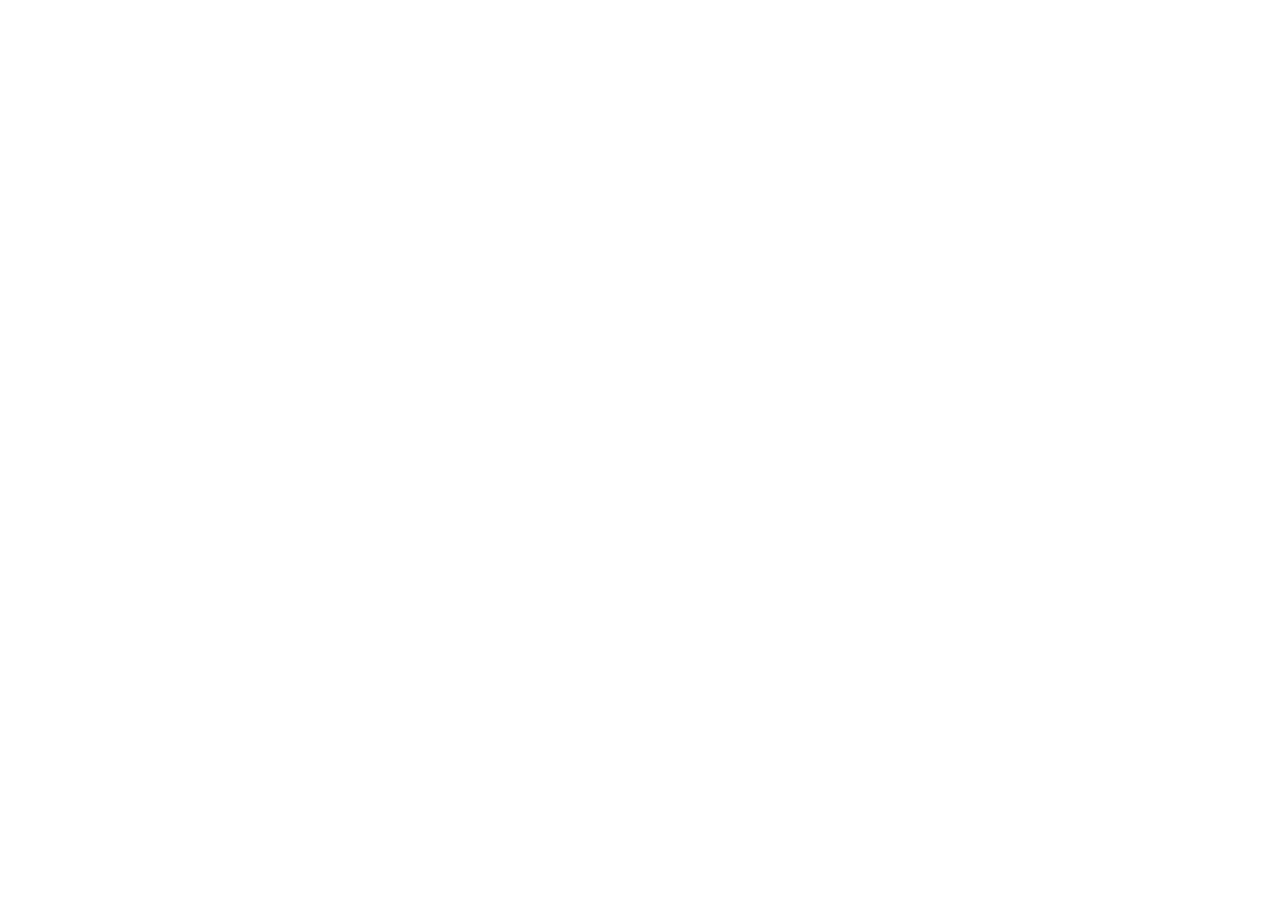
==== index.html @ e85a1ed5 "Update index.html" ====
<!DOCTYPE html>
<html lang="en">
<head>
  <meta charset="UTF-8">
  <title>Faheem 2025 Science Lab</title>

  <link rel="stylesheet" href="main.css">

  <style>
    body {
      margin: 0;
      padding: 0;
      font-family: Arial, sans-serif;
      display: block;
      overflow-x: hidden;
    }

    .page-container {
      display: none;
      height: 100vh;
      overflow: hidden;
    }

    .left-column {
      width: 66%;
      padding: 25px;
      overflow-y: auto;
      box-sizing: border-box;
    }

    .right-column {
      width: 34%;
      background-color: #f5f5f5;
      display: flex;
      justify-content: center;
      align-items: center;
      padding: 0;
      box-sizing: border-box;
    }

    .right-column img {
      width: 100%;
      height: 100%;
      object-fit: cover;
    }

    .tool-buttons {
      display: grid;
      grid-template-columns: repeat(2, 1fr);
      gap: 25px;
      justify-items: center;
      margin-top: 30px;
    }

    .tool-buttons img {
      width: 250px;
      transition: transform 0.25s ease, box-shadow 0.25s ease;
    }

    .tool-buttons img:hover {
      transform: scale(1.05);
      box-shadow: 0 0 12px rgba(0,0,0,0.25);
    }

    .tool-label {
      text-align: center;
      margin-top: 8px;
      font-size: 18px;
      font-weight: bold;
      color: #222;
      cursor: pointer;
    }

    .tool-link {
      text-decoration: none;
      color: inherit;
    }

    footer {
      margin-top: 40px;
      text-align: center;
    }
  </style>
</head>

<body>

<div class="page-container">

<div class="left-column">

  <h1 style="margin:0; padding:0; font-size:36px; font-weight:700; text-align:left;">
      Faheem’s Science Labs
  </h1>

  <h2 style="margin:0; padding:0; font-size:22px; font-weight:400; text-align:left;">
      Tools for Scientists and Engineers
  </h2>

  <!-- dualBox -->
  <div id="dualBox"
       style="
          position: relative;
          width: 70%;
          margin: 20px auto;
          display: flex;
          gap: 10px;
       ">

      <button onclick="document.getElementById('dualBox').style.display='none';"
          style="
              position: absolute;
              top: -10px;
              right: -10px;
              background: #4ec9f0;
              color: white;
              border: none;
              border-radius: 50%;
              width: 28px;
              height: 28px;
              font-weight: bold;
              cursor: pointer;
              box-shadow: 0 0 4px rgba(0,0,0,0.2);
          ">
          ×
      </button>

      <textarea
          style="
              width: 50%;
              height: 350px;
              direction: ltr;
              text-align: left;
              padding: 10px;
              font-size: 16px;
              box-sizing: border-box;
              resize: vertical;
          "
      >Experience and Teaching Foundations
This project is built on experience accumulated from a background in aviation engineering, computer science, and more than 30 years of teaching. Aviation engineering contributed precision, discipline, and systems-thinking. Computer science added analytical depth and structured problem-solving. Decades of teaching transformed these skills into clear, practical, learner-focused methods.

A significant part of this experience was shaped during my years lecturing cryptography at Griffith College in Dublin in Ireland. The college provided a supportive, respectful, and intellectually rich teaching environment — one that valued clarity, academic integrity, and student-centered learning. The positive atmosphere, professional recognition, and collaborative culture at Griffith College played an important role in refining my approach to teaching and educational design.</textarea>

      <textarea
          style="
              width: 50%;
              height: 350px;
              direction: rtl;
              text-align: right;
              padding: 10px;
              font-size: 18px;
              font-family: 'Amiri', serif;
              box-sizing: border-box;
              resize: vertical;
          "
      >الخبرة وأسس التدريس
يعتمد هذا المشروع على خبرة متراكمة من خلفية في هندسة الطيران وعلوم الحاسوب وأكثر من 30 عامًا من التدريس. فقد أضافت هندسة الطيران الدقة والانضباط والتفكير المنهجي، بينما قدّمت علوم الحاسوب عمقًا تحليليًا وحلولًا منظمة للمشكلات. أما عقود التدريس فقد حولت هذه المهارات إلى أساليب تعليمية واضحة وعملية تتمحور حول المتعلّم.

وقد تشكّل جزء مهم من هذه الخبرة خلال سنوات تدريسي لعلم التشفير في كلية غريفيث في دبلن في إيرلندا. فقد وفّرت الكلية بيئة تعليمية داعمة ومحترمة وغنية أكاديميًا — بيئة تقدّر الوضوح والنزاهة الأكاديمية وتركيزها على الطالب. وقد ساهم الجو الإيجابي والاحترام المهني والثقافة التعاونية في كلية غريفيث بدور كبير في صقل منهجيتي في التدريس وتصميم المواد التعليمية.</textarea>

  </div>

  <div style="margin-top: 10px; text-align: left;">
    
<button onclick="openAboutProject()" 
        style="padding: 6px 12px; font-size: 14px; cursor: pointer; margin-left: 12px;">
    About This Project
</button>

  </div>

  <div class="main-container">
    <br><br><br>

    <h1 style="margin: 5px 0 5px 0; text-align:center;">
        Welcome to the Main Room
    </h1>

    <p>Select a tool to begin your journey.</p>

    <div class="tool-buttons">

      <a class="tool-link" href="tools/caesar_arabic.html">
        <img src="assets/images/caesar_arabic.png" alt="Caesar Arabic Tool">
        <div class="tool-label">Caesar Cipher (Arabic)</div>
      </a>

      <a class="tool-link" href="tools/column_trans_eng_v25.html">
        <img src="assets/images/column_trans_cipher.png" alt="Column Transposition Tool">
        <div class="tool-label">Column Transposition (English)</div>
      </a>

      <a class="tool-link" href="tools/caesar_english.html">
        <img src="assets/images/caesar_english.png" alt="Caesar English Tool">
        <div class="tool-label">Caesar Cipher (English)</div>
      </a>

      <a class="tool-link" href="tools/vigenere_cipher_english_v17.html">
        <img src="assets/images/vigenere.png" alt="Vigenere Cipher English Tool">
        <div class="tool-label">Vigenère Cipher (English)</div>
      </a>

      <a class="tool-link" href="tools/playfair_cipher_english_v10.html">
        <img src="assets/images/playfair_english.png" alt="Playfair Cipher English Tool">
        <div class="tool-label">Playfair Cipher (English)</div>
      </a>

      <a class="tool-link" href="tools/playfair_cipher_arabic_v14.html">
        <img src="assets/images/playfair_arabic.png" alt="Playfair Cipher Arabic Tool">
        <div class="tool-label">Playfair Cipher (Arabic)</div>
      </a>

    </div>
  </div>

  <footer>
    <img src="assets/images/badge_official_academic.png" 
         alt="Dr. Faheem Buhatwa Signature" 
         style="width:300px;">
  </footer>

</div>

<div class="right-column">
  <img src="assets/images/main_faheem_with_2025.png" alt="Faheem 2025 Full Image">
</div>

</div> <!-- end page-container -->

<!-- ABOUT PROJECT MODAL -->
<div id="aboutProjectModal" style="
    display:none;
    position:fixed;
    top:0;
    left:0;
    width:66%;
    height:100%;
    background:rgba(0,0,0,0.6);
    z-index:9999;
">
    <div style="
        background:white;
        height:100%;
        padding:20px;
        overflow-y:auto;
    ">
        <span class="closeAboutProject" style="
            float:right;
            font-size:28px;
            cursor:pointer;
        ">&times;</span>

        <h2>About This Project</h2>
        <p>Your text goes here...</p>
    </div>
</div>

<script>
    const aboutModal = document.getElementById("aboutProjectModal");
    const closeAbout = document.querySelector(".closeAboutProject");

    function openAboutProject() {
        aboutModal.style.display = "block";
    }

    closeAbout.onclick = function() {
        aboutModal.style.display = "none";
    }

    window.onclick = function(event) {
        if (event.target === aboutModal) {
            aboutModal.style.display = "none";
        }
    }
</script>

</body>
</html>
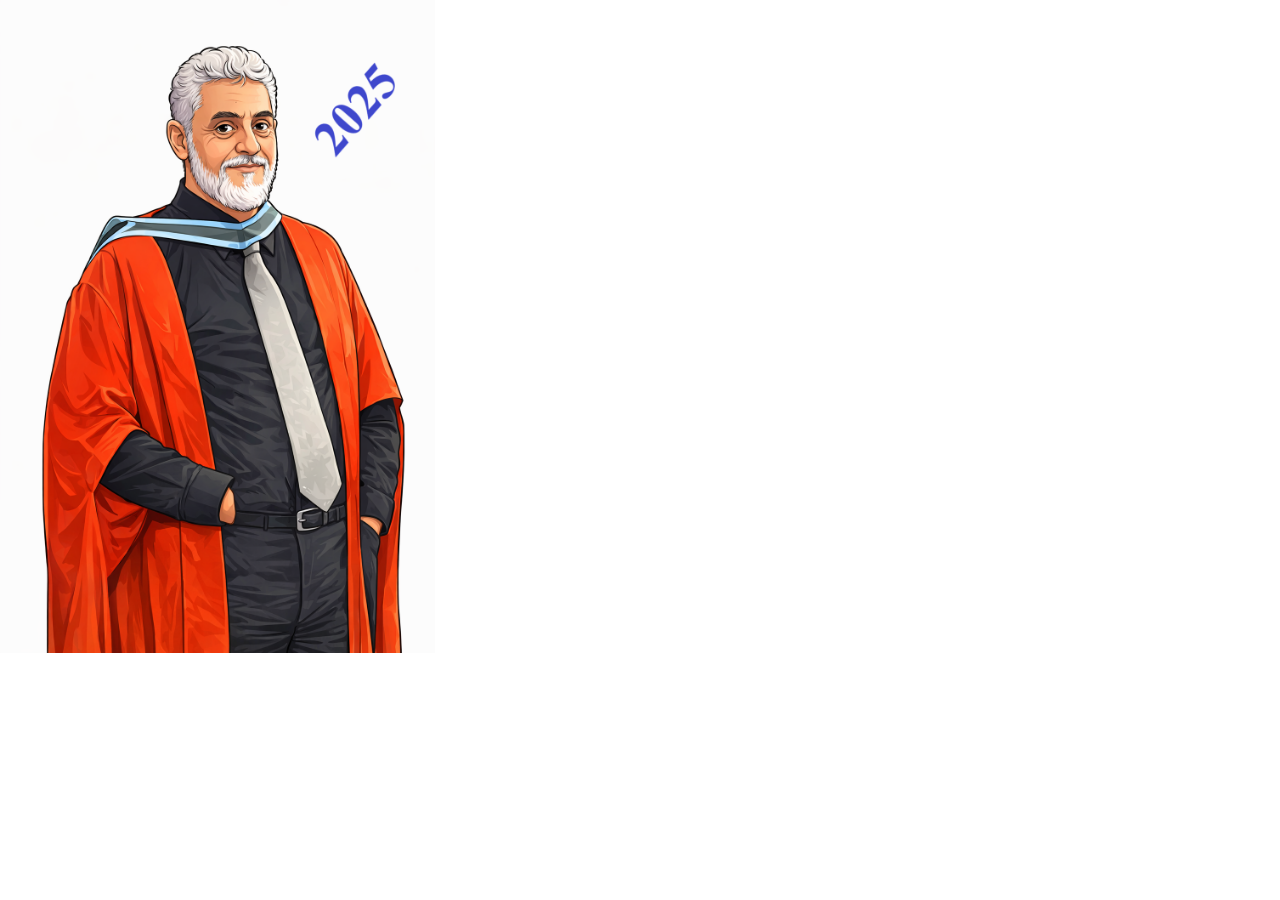
==== commit a007aad4: "Update index.html" ====
--- a/index.html
+++ b/index.html
@@ -97,75 +97,75 @@
       Tools for Scientists and Engineers
   </h2>
 
-  <!-- dualBox -->
-  <div id="dualBox"
-       style="
-          position: relative;
-          width: 70%;
-          margin: 20px auto;
-          display: flex;
-          gap: 10px;
-       ">
-
-      <button onclick="document.getElementById('dualBox').style.display='none';"
-          style="
-              position: absolute;
-              top: -10px;
-              right: -10px;
-              background: #4ec9f0;
-              color: white;
-              border: none;
-              border-radius: 50%;
-              width: 28px;
-              height: 28px;
-              font-weight: bold;
-              cursor: pointer;
-              box-shadow: 0 0 4px rgba(0,0,0,0.2);
-          ">
-          ×
-      </button>
-
-      <textarea
-          style="
-              width: 50%;
-              height: 350px;
-              direction: ltr;
-              text-align: left;
-              padding: 10px;
-              font-size: 16px;
-              box-sizing: border-box;
-              resize: vertical;
-          "
-      >Experience and Teaching Foundations
-This project is built on experience accumulated from a background in aviation engineering, computer science, and more than 30 years of teaching. Aviation engineering contributed precision, discipline, and systems-thinking. Computer science added analytical depth and structured problem-solving. Decades of teaching transformed these skills into clear, practical, learner-focused methods.
-
-A significant part of this experience was shaped during my years lecturing cryptography at Griffith College in Dublin in Ireland. The college provided a supportive, respectful, and intellectually rich teaching environment — one that valued clarity, academic integrity, and student-centered learning. The positive atmosphere, professional recognition, and collaborative culture at Griffith College played an important role in refining my approach to teaching and educational design.</textarea>
-
-      <textarea
-          style="
-              width: 50%;
-              height: 350px;
-              direction: rtl;
-              text-align: right;
-              padding: 10px;
-              font-size: 18px;
-              font-family: 'Amiri', serif;
-              box-sizing: border-box;
-              resize: vertical;
-          "
-      >الخبرة وأسس التدريس
-يعتمد هذا المشروع على خبرة متراكمة من خلفية في هندسة الطيران وعلوم الحاسوب وأكثر من 30 عامًا من التدريس. فقد أضافت هندسة الطيران الدقة والانضباط والتفكير المنهجي، بينما قدّمت علوم الحاسوب عمقًا تحليليًا وحلولًا منظمة للمشكلات. أما عقود التدريس فقد حولت هذه المهارات إلى أساليب تعليمية واضحة وعملية تتمحور حول المتعلّم.
-
-وقد تشكّل جزء مهم من هذه الخبرة خلال سنوات تدريسي لعلم التشفير في كلية غريفيث في دبلن في إيرلندا. فقد وفّرت الكلية بيئة تعليمية داعمة ومحترمة وغنية أكاديميًا — بيئة تقدّر الوضوح والنزاهة الأكاديمية وتركيزها على الطالب. وقد ساهم الجو الإيجابي والاحترام المهني والثقافة التعاونية في كلية غريفيث بدور كبير في صقل منهجيتي في التدريس وتصميم المواد التعليمية.</textarea>
-
-  </div>
-
-  <div style="margin-top: 10px; text-align: left;">
-    
-<button onclick="openAboutProject()" 
+<!-- OPEN BUTTON -->
+<button onclick="document.getElementById('dualBox').style.display='flex'"
         style="padding: 6px 12px; font-size: 14px; cursor: pointer; margin-left: 12px;">
     About This Project
 </button>
+
+<!-- dualBox -->
+<div id="dualBox"
+     style="
+        position: relative;
+        width: 70%;
+        margin: 20px auto;
+        display: none;
+        gap: 10px;
+     ">
+
+    <!-- CLOSE BUTTON -->
+    <button onclick="document.getElementById('dualBox').style.display='none';"
+            style="
+                position: absolute;
+                top: -10px;
+                right: -10px;
+                background: #4ec9f0;
+                color: white;
+                border: none;
+                border-radius: 50%;
+                width: 28px;
+                height: 28px;
+                font-weight: bold;
+                cursor: pointer;
+                box-shadow: 0 0 4px rgba(0,0,0,0.2);
+            ">
+        ×
+    </button>
+
+    <textarea
+        style="
+            width: 50%;
+            height: 350px;
+            direction: ltr;
+            text-align: left;
+            padding: 10px;
+            font-size: 16px;
+            box-sizing: border-box;
+            resize: vertical;
+        "
+    >Experience and Teaching Foundations
+This project is built on experience accumulated from a background in aviation engineering, computer science, and more than 30 years of teaching. Aviation engineering contributed precision, discipline, and systems-thinking. Computer science added analytical depth and structured problem-solving. Decades of teaching transformed these skills into clear, practical, learner-focused methods.
+
+A significant part of this experience was shaped during my years lecturing cryptography at Griffith College in Dublin in Ireland. The college provided a supportive, respectful, and intellectually rich teaching environment — one that valued clarity, academic integrity, and student-centered learning. The positive atmosphere, professional recognition, and collaborative culture at Griffith College played an important role in refining my approach to teaching and educational design.</textarea>
+
+    <textarea
+        style="
+            width: 50%;
+            height: 350px;
+            direction: rtl;
+            text-align: right;
+            padding: 10px;
+            font-size: 18px;
+            font-family: 'Amiri', serif;
+            box-sizing: border-box;
+            resize: vertical;
+        "
+    >الخبرة وأسس التدريس
+يعتمد هذا المشروع على خبرة متراكمة من خلفية في هندسة الطيران وعلوم الحاسوب وأكثر من 30 عامًا من التدريس. فقد أضافت هندسة الطيران الدقة والانضباط والتفكير المنهجي، بينما قدّمت علوم الحاسوب عمقًا تحليليًا وحلولًا منظمة للمشكلات. أما عقود التدريس فقد حولت هذه المهارات إلى أساليب تعليمية واضحة وعملية تتمحور حول المتعلّم.
+
+وقد تشكّل جزء مهم من هذه الخبرة خلال سنوات تدريسي لعلم التشفير في كلية غريفيث في دبلن في إيرلندا. فقد وفّرت الكلية بيئة تعليمية داعمة ومحترمة وغنية أكاديميًا — بيئة تقدّر الوضوح والنزاهة الأكاديمية وتركيزها على الطالب. وقد ساهم الجو الإيجابي والاحترام المهني والثقافة التعاونية في كلية غريفيث بدور كبير في صقل منهجيتي في التدريس وتصميم المواد التعليمية.</textarea>
+
+</div>
 
   </div>
 
@@ -273,6 +273,11 @@
         }
     }
 </script>
+<script>
+function openAboutProject() {
+    document.getElementById('dualBox').style.display = 'flex';
+}
+</script>
 
 </body>
 </html>
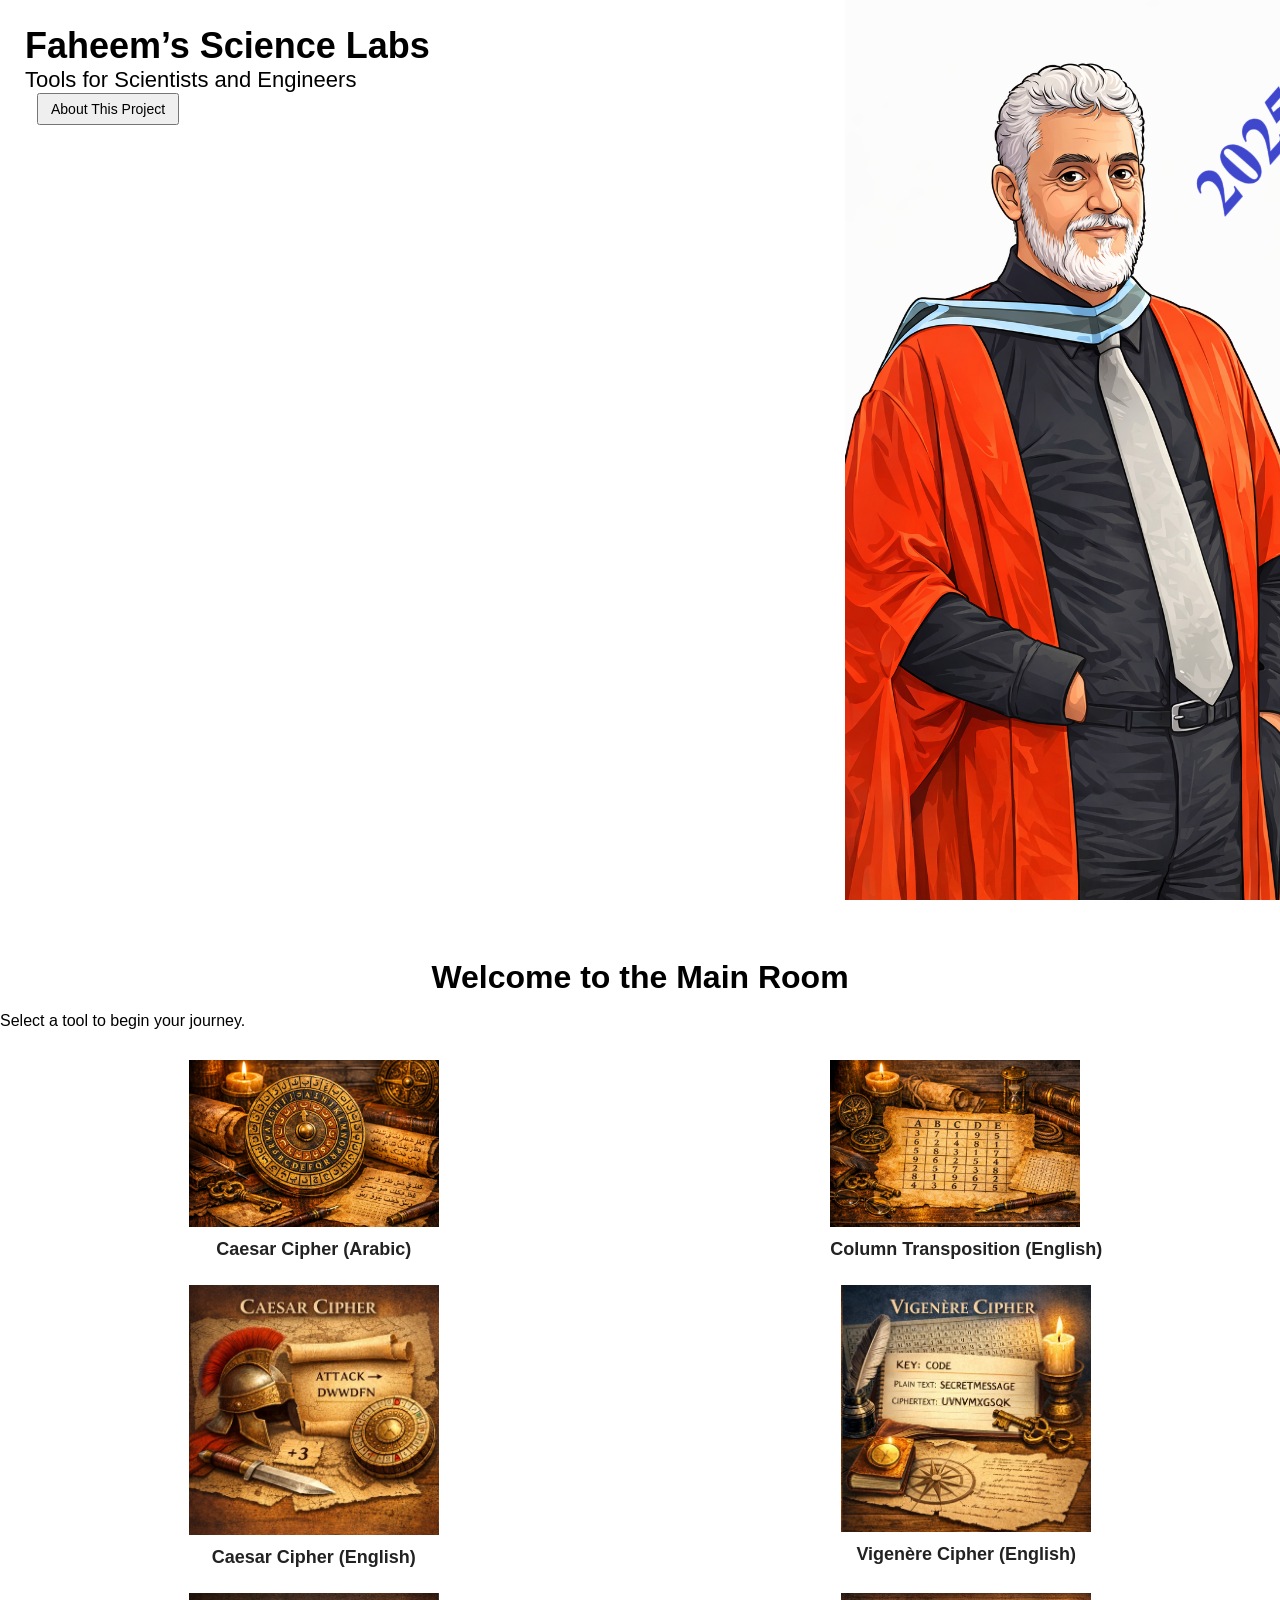
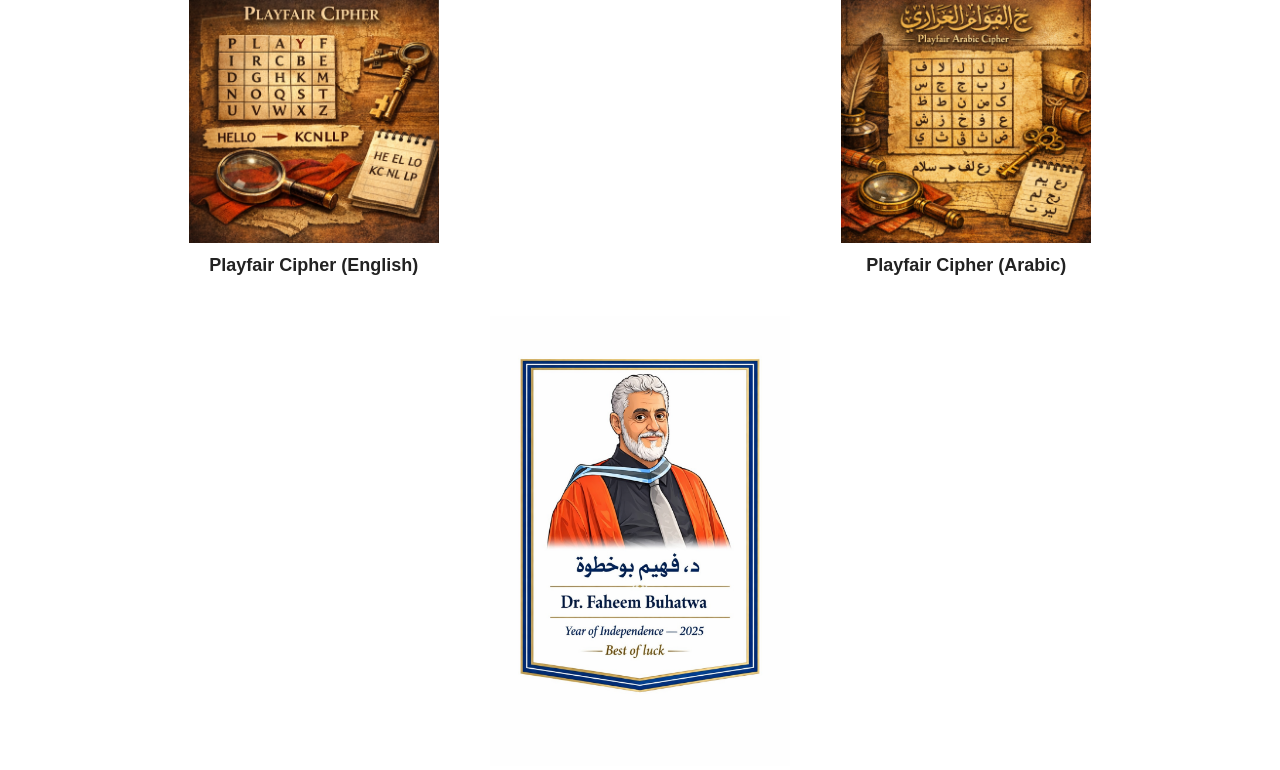
==== commit 34d1f5bf: "Update index.html" ====
--- a/index.html
+++ b/index.html
@@ -11,12 +11,11 @@
       margin: 0;
       padding: 0;
       font-family: Arial, sans-serif;
-      display: block;
       overflow-x: hidden;
     }
 
     .page-container {
-      display: none;
+      display: flex;
       height: 100vh;
       overflow: hidden;
     }
@@ -87,145 +86,149 @@
 
 <div class="page-container">
 
-<div class="left-column">
-
-  <h1 style="margin:0; padding:0; font-size:36px; font-weight:700; text-align:left;">
-      Faheem’s Science Labs
+  <!-- LEFT COLUMN -->
+  <div class="left-column">
+
+    <h1 style="margin:0; padding:0; font-size:36px; font-weight:700; text-align:left;">
+        Faheem’s Science Labs
+    </h1>
+
+    <h2 style="margin:0; padding:0; font-size:22px; font-weight:400; text-align:left;">
+        Tools for Scientists and Engineers
+    </h2>
+
+    <!-- OPEN BUTTON -->
+    <button onclick="document.getElementById('dualBox').style.display='flex'"
+            style="padding: 6px 12px; font-size: 14px; cursor: pointer; margin-left: 12px;">
+        About This Project
+    </button>
+
+    <!-- dualBox -->
+    <div id="dualBox"
+         style="
+            position: relative;
+            width: 70%;
+            margin: 20px auto;
+            display: none;
+            gap: 10px;
+         ">
+
+      <!-- CLOSE BUTTON -->
+      <button onclick="document.getElementById('dualBox').style.display='none';"
+              style="
+                  position: absolute;
+                  top: -10px;
+                  right: -10px;
+                  background: #4ec9f0;
+                  color: white;
+                  border: none;
+                  border-radius: 50%;
+                  width: 28px;
+                  height: 28px;
+                  font-weight: bold;
+                  cursor: pointer;
+                  box-shadow: 0 0 4px rgba(0,0,0,0.2);
+              ">
+          ×
+      </button>
+
+      <textarea
+          style="
+              width: 50%;
+              height: 350px;
+              direction: ltr;
+              text-align: left;
+              padding: 10px;
+              font-size: 16px;
+              box-sizing: border-box;
+              resize: vertical;
+          "
+      >Experience and Teaching Foundations
+This project is built on experience accumulated from a background in aviation engineering, computer science, and more than 30 years of teaching. Aviation engineering contributed precision, discipline, and systems-thinking. Computer science added analytical depth and structured problem-solving. Decades of teaching transformed these skills into clear, practical, learner-focused methods.
+
+A significant part of this experience was shaped during my years lecturing cryptography at Griffith College in Dublin in Ireland. The college provided a supportive, respectful, and intellectually rich teaching environment — one that valued clarity, academic integrity, and student-centered learning. The positive atmosphere, professional recognition, and collaborative culture at Griffith College played an important role in refining my approach to teaching and educational design.</textarea>
+
+      <textarea
+          style="
+              width: 50%;
+              height: 350px;
+              direction: rtl;
+              text-align: right;
+              padding: 10px;
+              font-size: 18px;
+              font-family: 'Amiri', serif;
+              box-sizing: border-box;
+              resize: vertical;
+          "
+      >الخبرة وأسس التدريس
+يعتمد هذا المشروع على خبرة متراكمة من خلفية في هندسة الطيران وعلوم الحاسوب وأكثر من 30 عامًا من التدريس. فقد أضافت هندسة الطيران الدقة والانضباط والتفكير المنهجي، بينما قدّمت علوم الحاسوب عمقًا تحليليًا وحلولًا منظمة للمشكلات. أما عقود التدريس فقد حولت هذه المهارات إلى أساليب تعليمية واضحة وعملية تتمحور حول المتعلّم.
+
+وقد تشكّل جزء مهم من هذه الخبرة خلال سنوات تدريسي لعلم التشفير في كلية غريفيث في دبلن في إيرلندا. فقد وفّرت الكلية بيئة تعليمية داعمة ومحترمة وغنية أكاديميًا — بيئة تقدّر الوضوح والنزاهة الأكاديمية وتركيزها على الطالب. وقد ساهم الجو الإيجابي والاحترام المهني والثقافة التعاونية في كلية غريفيث بدور كبير في صقل منهجيتي في التدريس وتصميم المواد التعليمية.</textarea>
+
+    </div> <!-- end dualBox -->
+
+  </div> <!-- end left-column -->
+
+
+  <!-- RIGHT COLUMN -->
+  <div class="right-column">
+    <img src="assets/images/main_faheem_with_2025.png" alt="Faheem 2025 Full Image">
+  </div>
+
+</div> <!-- end page-container -->
+
+
+<!-- MAIN CONTENT BELOW THE TWO-COLUMN LAYOUT -->
+<div class="main-container">
+  <br><br><br>
+
+  <h1 style="margin: 5px 0 5px 0; text-align:center;">
+      Welcome to the Main Room
   </h1>
 
-  <h2 style="margin:0; padding:0; font-size:22px; font-weight:400; text-align:left;">
-      Tools for Scientists and Engineers
-  </h2>
-
-<!-- OPEN BUTTON -->
-<button onclick="document.getElementById('dualBox').style.display='flex'"
-        style="padding: 6px 12px; font-size: 14px; cursor: pointer; margin-left: 12px;">
-    About This Project
-</button>
-
-<!-- dualBox -->
-<div id="dualBox"
-     style="
-        position: relative;
-        width: 70%;
-        margin: 20px auto;
-        display: none;
-        gap: 10px;
-     ">
-
-    <!-- CLOSE BUTTON -->
-    <button onclick="document.getElementById('dualBox').style.display='none';"
-            style="
-                position: absolute;
-                top: -10px;
-                right: -10px;
-                background: #4ec9f0;
-                color: white;
-                border: none;
-                border-radius: 50%;
-                width: 28px;
-                height: 28px;
-                font-weight: bold;
-                cursor: pointer;
-                box-shadow: 0 0 4px rgba(0,0,0,0.2);
-            ">
-        ×
-    </button>
-
-    <textarea
-        style="
-            width: 50%;
-            height: 350px;
-            direction: ltr;
-            text-align: left;
-            padding: 10px;
-            font-size: 16px;
-            box-sizing: border-box;
-            resize: vertical;
-        "
-    >Experience and Teaching Foundations
-This project is built on experience accumulated from a background in aviation engineering, computer science, and more than 30 years of teaching. Aviation engineering contributed precision, discipline, and systems-thinking. Computer science added analytical depth and structured problem-solving. Decades of teaching transformed these skills into clear, practical, learner-focused methods.
-
-A significant part of this experience was shaped during my years lecturing cryptography at Griffith College in Dublin in Ireland. The college provided a supportive, respectful, and intellectually rich teaching environment — one that valued clarity, academic integrity, and student-centered learning. The positive atmosphere, professional recognition, and collaborative culture at Griffith College played an important role in refining my approach to teaching and educational design.</textarea>
-
-    <textarea
-        style="
-            width: 50%;
-            height: 350px;
-            direction: rtl;
-            text-align: right;
-            padding: 10px;
-            font-size: 18px;
-            font-family: 'Amiri', serif;
-            box-sizing: border-box;
-            resize: vertical;
-        "
-    >الخبرة وأسس التدريس
-يعتمد هذا المشروع على خبرة متراكمة من خلفية في هندسة الطيران وعلوم الحاسوب وأكثر من 30 عامًا من التدريس. فقد أضافت هندسة الطيران الدقة والانضباط والتفكير المنهجي، بينما قدّمت علوم الحاسوب عمقًا تحليليًا وحلولًا منظمة للمشكلات. أما عقود التدريس فقد حولت هذه المهارات إلى أساليب تعليمية واضحة وعملية تتمحور حول المتعلّم.
-
-وقد تشكّل جزء مهم من هذه الخبرة خلال سنوات تدريسي لعلم التشفير في كلية غريفيث في دبلن في إيرلندا. فقد وفّرت الكلية بيئة تعليمية داعمة ومحترمة وغنية أكاديميًا — بيئة تقدّر الوضوح والنزاهة الأكاديمية وتركيزها على الطالب. وقد ساهم الجو الإيجابي والاحترام المهني والثقافة التعاونية في كلية غريفيث بدور كبير في صقل منهجيتي في التدريس وتصميم المواد التعليمية.</textarea>
-
+  <p>Select a tool to begin your journey.</p>
+
+  <div class="tool-buttons">
+
+    <a class="tool-link" href="tools/caesar_arabic.html">
+      <img src="assets/images/caesar_arabic.png" alt="Caesar Arabic Tool">
+      <div class="tool-label">Caesar Cipher (Arabic)</div>
+    </a>
+
+    <a class="tool-link" href="tools/column_trans_eng_v25.html">
+      <img src="assets/images/column_trans_cipher.png" alt="Column Transposition Tool">
+      <div class="tool-label">Column Transposition (English)</div>
+    </a>
+
+    <a class="tool-link" href="tools/caesar_english.html">
+      <img src="assets/images/caesar_english.png" alt="Caesar English Tool">
+      <div class="tool-label">Caesar Cipher (English)</div>
+    </a>
+
+    <a class="tool-link" href="tools/vigenere_cipher_english_v17.html">
+      <img src="assets/images/vigenere.png" alt="Vigenere Cipher English Tool">
+      <div class="tool-label">Vigenère Cipher (English)</div>
+    </a>
+
+    <a class="tool-link" href="tools/playfair_cipher_english_v10.html">
+      <img src="assets/images/playfair_english.png" alt="Playfair Cipher English Tool">
+      <div class="tool-label">Playfair Cipher (English)</div>
+    </a>
+
+    <a class="tool-link" href="tools/playfair_cipher_arabic_v14.html">
+      <img src="assets/images/playfair_arabic.png" alt="Playfair Cipher Arabic Tool">
+      <div class="tool-label">Playfair Cipher (Arabic)</div>
+    </a>
+
+  </div>
 </div>
 
-  </div>
-
-  <div class="main-container">
-    <br><br><br>
-
-    <h1 style="margin: 5px 0 5px 0; text-align:center;">
-        Welcome to the Main Room
-    </h1>
-
-    <p>Select a tool to begin your journey.</p>
-
-    <div class="tool-buttons">
-
-      <a class="tool-link" href="tools/caesar_arabic.html">
-        <img src="assets/images/caesar_arabic.png" alt="Caesar Arabic Tool">
-        <div class="tool-label">Caesar Cipher (Arabic)</div>
-      </a>
-
-      <a class="tool-link" href="tools/column_trans_eng_v25.html">
-        <img src="assets/images/column_trans_cipher.png" alt="Column Transposition Tool">
-        <div class="tool-label">Column Transposition (English)</div>
-      </a>
-
-      <a class="tool-link" href="tools/caesar_english.html">
-        <img src="assets/images/caesar_english.png" alt="Caesar English Tool">
-        <div class="tool-label">Caesar Cipher (English)</div>
-      </a>
-
-      <a class="tool-link" href="tools/vigenere_cipher_english_v17.html">
-        <img src="assets/images/vigenere.png" alt="Vigenere Cipher English Tool">
-        <div class="tool-label">Vigenère Cipher (English)</div>
-      </a>
-
-      <a class="tool-link" href="tools/playfair_cipher_english_v10.html">
-        <img src="assets/images/playfair_english.png" alt="Playfair Cipher English Tool">
-        <div class="tool-label">Playfair Cipher (English)</div>
-      </a>
-
-      <a class="tool-link" href="tools/playfair_cipher_arabic_v14.html">
-        <img src="assets/images/playfair_arabic.png" alt="Playfair Cipher Arabic Tool">
-        <div class="tool-label">Playfair Cipher (Arabic)</div>
-      </a>
-
-    </div>
-  </div>
-
-  <footer>
-    <img src="assets/images/badge_official_academic.png" 
-         alt="Dr. Faheem Buhatwa Signature" 
-         style="width:300px;">
-  </footer>
-
-</div>
-
-<div class="right-column">
-  <img src="assets/images/main_faheem_with_2025.png" alt="Faheem 2025 Full Image">
-</div>
-
-</div> <!-- end page-container -->
+<footer>
+  <img src="assets/images/badge_official_academic.png" 
+       alt="Dr. Faheem Buhatwa Signature" 
+       style="width:300px;">
+</footer>
+
 
 <!-- ABOUT PROJECT MODAL -->
 <div id="aboutProjectModal" style="
@@ -238,46 +241,38 @@
     background:rgba(0,0,0,0.6);
     z-index:9999;
 ">
-    <div style="
-        background:white;
-        height:100%;
-        padding:20px;
-        overflow-y:auto;
-    ">
-        <span class="closeAboutProject" style="
-            float:right;
-            font-size:28px;
-            cursor:pointer;
-        ">&times;</span>
-
-        <h2>About This Project</h2>
-        <p>Your text goes here...</p>
-    </div>
+  <div style="
+      background:white;
+      height:100%;
+      padding:20px;
+      overflow-y:auto;
+  ">
+      <span class="closeAboutProject" style="
+          float:right;
+          font-size:28px;
+          cursor:pointer;
+      ">&times;</span>
+
+      <h2>About This Project</h2>
+      <p>Your text goes here...</p>
+  </div>
 </div>
 
 <script>
-    const aboutModal = document.getElementById("aboutProjectModal");
-    const closeAbout = document.querySelector(".closeAboutProject");
-
-    function openAboutProject() {
-        aboutModal.style.display = "block";
-    }
-
-    closeAbout.onclick = function() {
-        aboutModal.style.display = "none";
-    }
-
-    window.onclick = function(event) {
-        if (event.target === aboutModal) {
-            aboutModal.style.display = "none";
-        }
-    }
-</script>
-<script>
-function openAboutProject() {
-    document.getElementById('dualBox').style.display = 'flex';
-}
+  const aboutModal = document.getElementById("aboutProjectModal");
+  const closeAbout = document.querySelector(".closeAboutProject");
+
+  closeAbout.onclick = function() {
+      aboutModal.style.display = "none";
+  }
+
+  window.onclick = function(event) {
+      if (event.target === aboutModal) {
+          aboutModal.style.display = "none";
+      }
+  }
 </script>
 
 </body>
 </html>
+
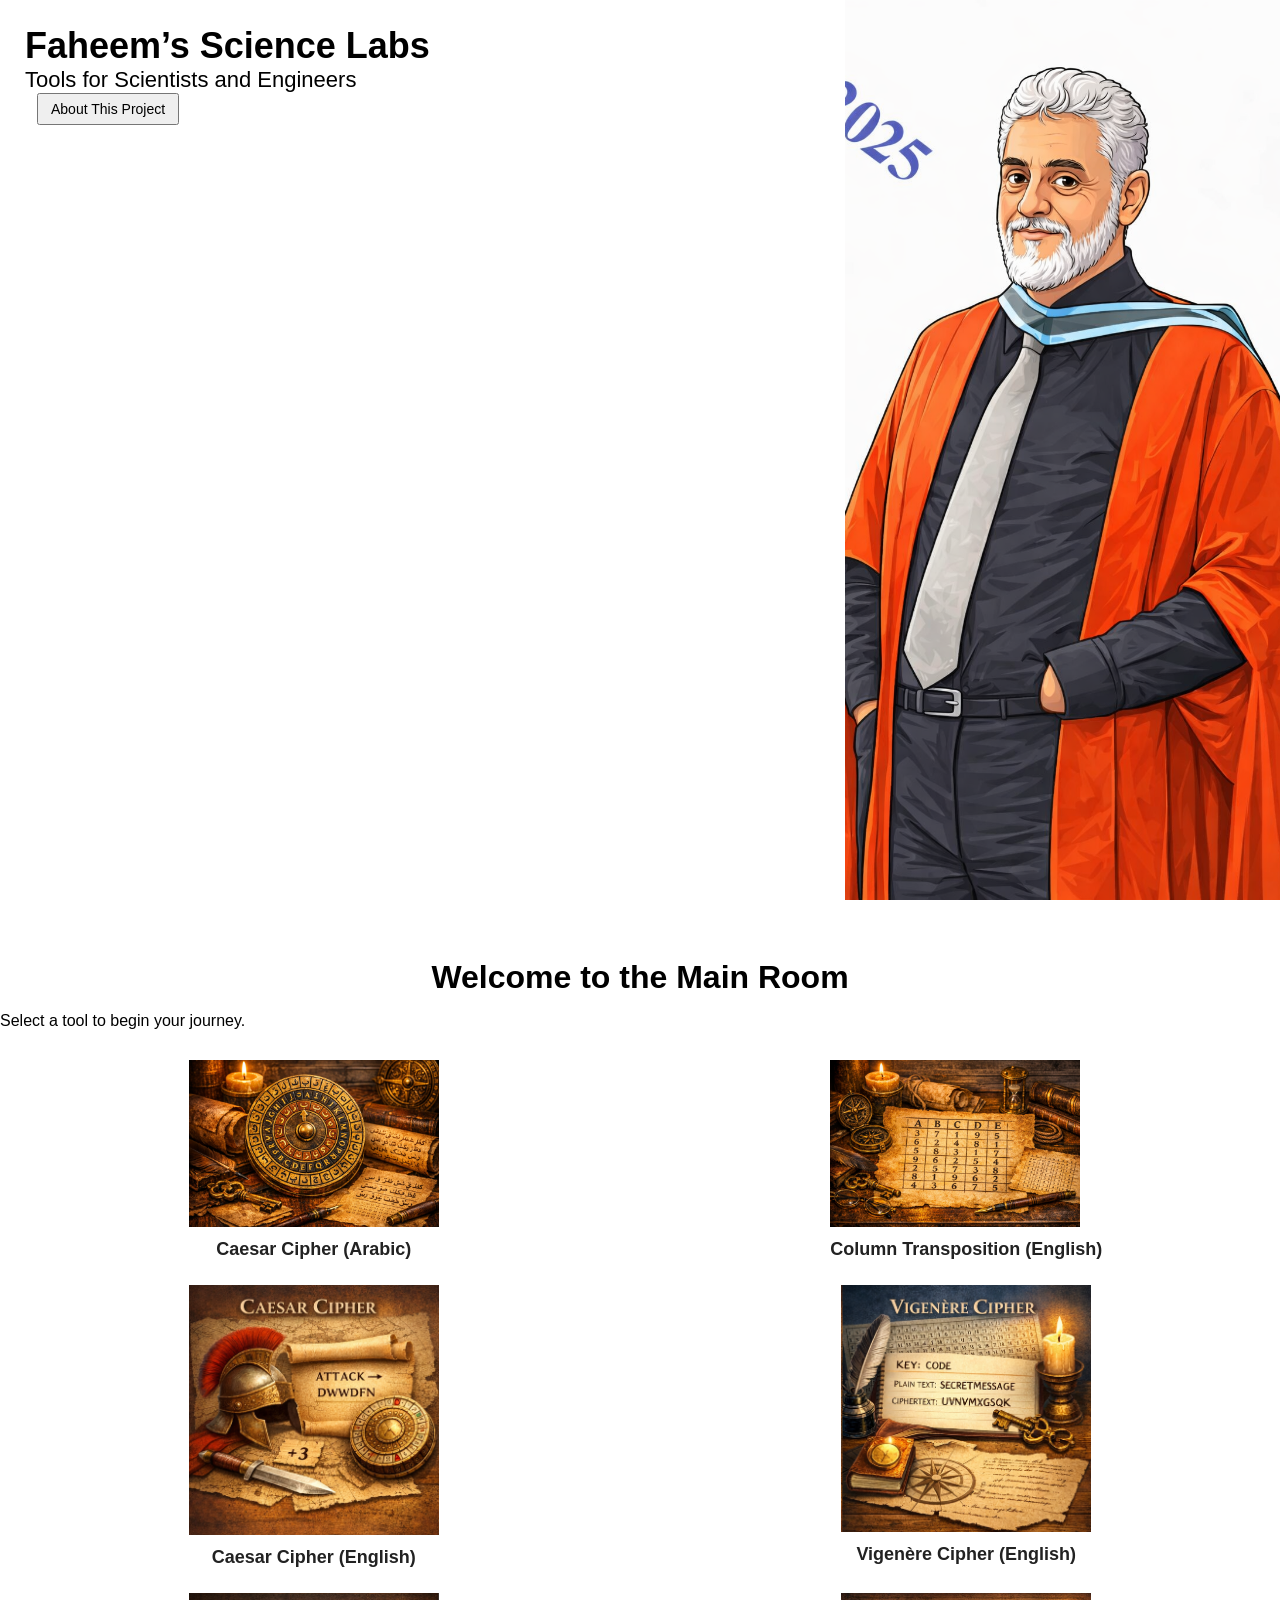
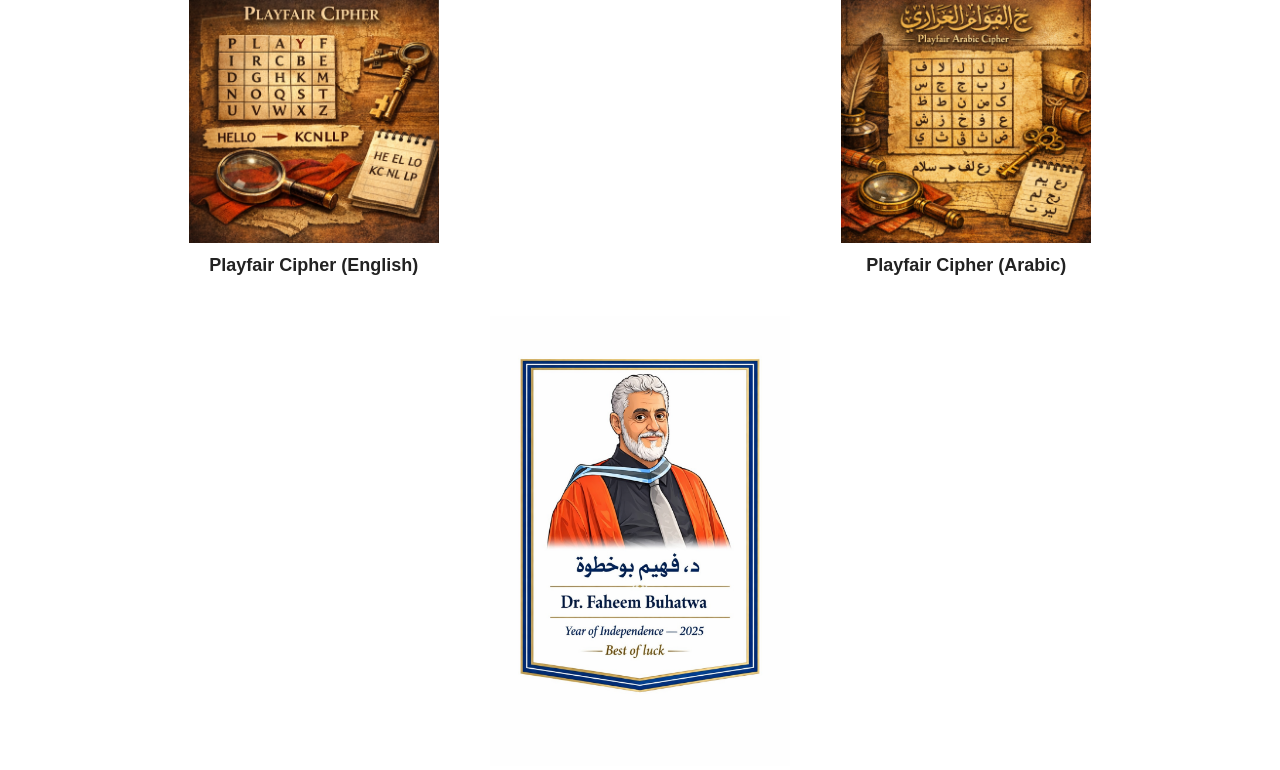
==== commit dedf26a6: "Update index.html" ====
--- a/index.html
+++ b/index.html
@@ -172,7 +172,7 @@
 
   <!-- RIGHT COLUMN -->
   <div class="right-column">
-    <img src="assets/images/main_faheem_with_2025.png" alt="Faheem 2025 Full Image">
+    <img src="assets/images/invigilator_flipped.png" alt="Faheem 2025 Full Image">
   </div>
 
 </div> <!-- end page-container -->
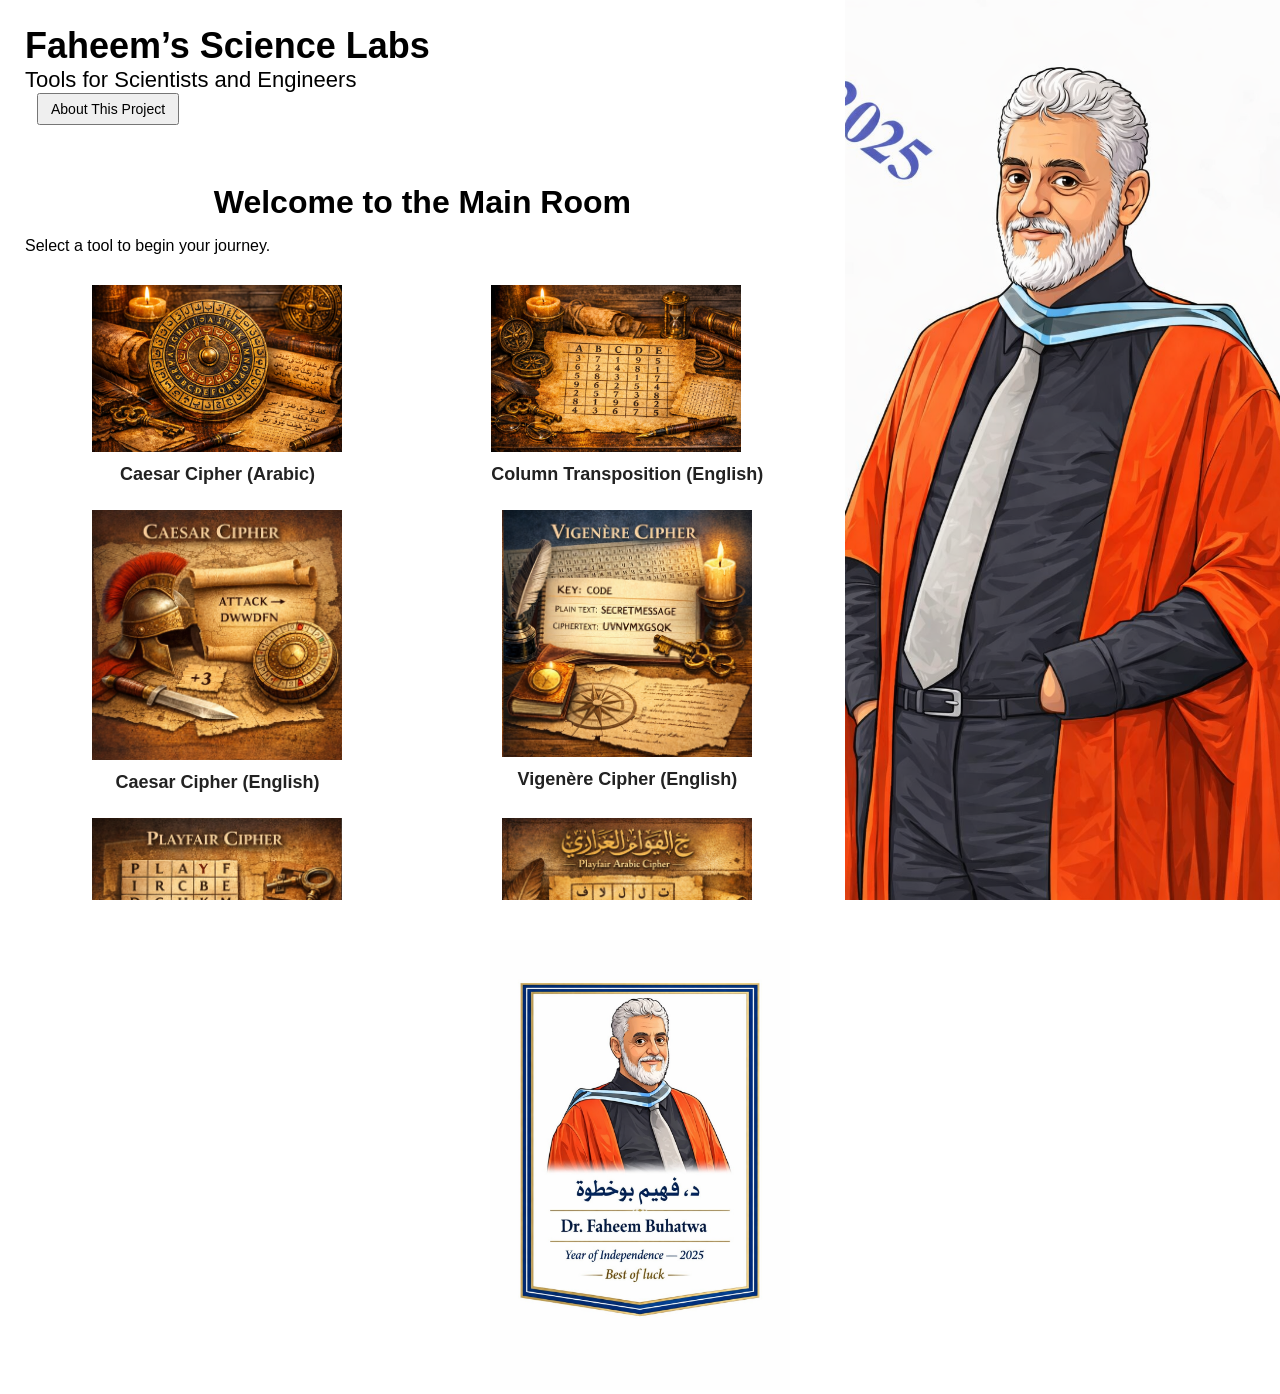
==== commit c6fdc017: "Update index.html" ====
--- a/index.html
+++ b/index.html
@@ -167,6 +167,52 @@
 
     </div> <!-- end dualBox -->
 
+
+    <!-- MAIN CONTENT NOW INSIDE LEFT COLUMN -->
+    <div class="main-container">
+      <br><br><br>
+
+      <h1 style="margin: 5px 0 5px 0; text-align:center;">
+          Welcome to the Main Room
+      </h1>
+
+      <p>Select a tool to begin your journey.</p>
+
+      <div class="tool-buttons">
+
+        <a class="tool-link" href="tools/caesar_arabic.html">
+          <img src="assets/images/caesar_arabic.png" alt="Caesar Arabic Tool">
+          <div class="tool-label">Caesar Cipher (Arabic)</div>
+        </a>
+
+        <a class="tool-link" href="tools/column_trans_eng_v25.html">
+          <img src="assets/images/column_trans_cipher.png" alt="Column Transposition Tool">
+          <div class="tool-label">Column Transposition (English)</div>
+        </a>
+
+        <a class="tool-link" href="tools/caesar_english.html">
+          <img src="assets/images/caesar_english.png" alt="Caesar English Tool">
+          <div class="tool-label">Caesar Cipher (English)</div>
+        </a>
+
+        <a class="tool-link" href="tools/vigenere_cipher_english_v17.html">
+          <img src="assets/images/vigenere.png" alt="Vigenere Cipher English Tool">
+          <div class="tool-label">Vigenère Cipher (English)</div>
+        </a>
+
+        <a class="tool-link" href="tools/playfair_cipher_english_v10.html">
+          <img src="assets/images/playfair_english.png" alt="Playfair Cipher English Tool">
+          <div class="tool-label">Playfair Cipher (English)</div>
+        </a>
+
+        <a class="tool-link" href="tools/playfair_cipher_arabic_v14.html">
+          <img src="assets/images/playfair_arabic.png" alt="Playfair Cipher Arabic Tool">
+          <div class="tool-label">Playfair Cipher (Arabic)</div>
+        </a>
+
+      </div>
+    </div> <!-- end main-container -->
+
   </div> <!-- end left-column -->
 
 
@@ -177,51 +223,6 @@
 
 </div> <!-- end page-container -->
 
-
-<!-- MAIN CONTENT BELOW THE TWO-COLUMN LAYOUT -->
-<div class="main-container">
-  <br><br><br>
-
-  <h1 style="margin: 5px 0 5px 0; text-align:center;">
-      Welcome to the Main Room
-  </h1>
-
-  <p>Select a tool to begin your journey.</p>
-
-  <div class="tool-buttons">
-
-    <a class="tool-link" href="tools/caesar_arabic.html">
-      <img src="assets/images/caesar_arabic.png" alt="Caesar Arabic Tool">
-      <div class="tool-label">Caesar Cipher (Arabic)</div>
-    </a>
-
-    <a class="tool-link" href="tools/column_trans_eng_v25.html">
-      <img src="assets/images/column_trans_cipher.png" alt="Column Transposition Tool">
-      <div class="tool-label">Column Transposition (English)</div>
-    </a>
-
-    <a class="tool-link" href="tools/caesar_english.html">
-      <img src="assets/images/caesar_english.png" alt="Caesar English Tool">
-      <div class="tool-label">Caesar Cipher (English)</div>
-    </a>
-
-    <a class="tool-link" href="tools/vigenere_cipher_english_v17.html">
-      <img src="assets/images/vigenere.png" alt="Vigenere Cipher English Tool">
-      <div class="tool-label">Vigenère Cipher (English)</div>
-    </a>
-
-    <a class="tool-link" href="tools/playfair_cipher_english_v10.html">
-      <img src="assets/images/playfair_english.png" alt="Playfair Cipher English Tool">
-      <div class="tool-label">Playfair Cipher (English)</div>
-    </a>
-
-    <a class="tool-link" href="tools/playfair_cipher_arabic_v14.html">
-      <img src="assets/images/playfair_arabic.png" alt="Playfair Cipher Arabic Tool">
-      <div class="tool-label">Playfair Cipher (Arabic)</div>
-    </a>
-
-  </div>
-</div>
 
 <footer>
   <img src="assets/images/badge_official_academic.png" 
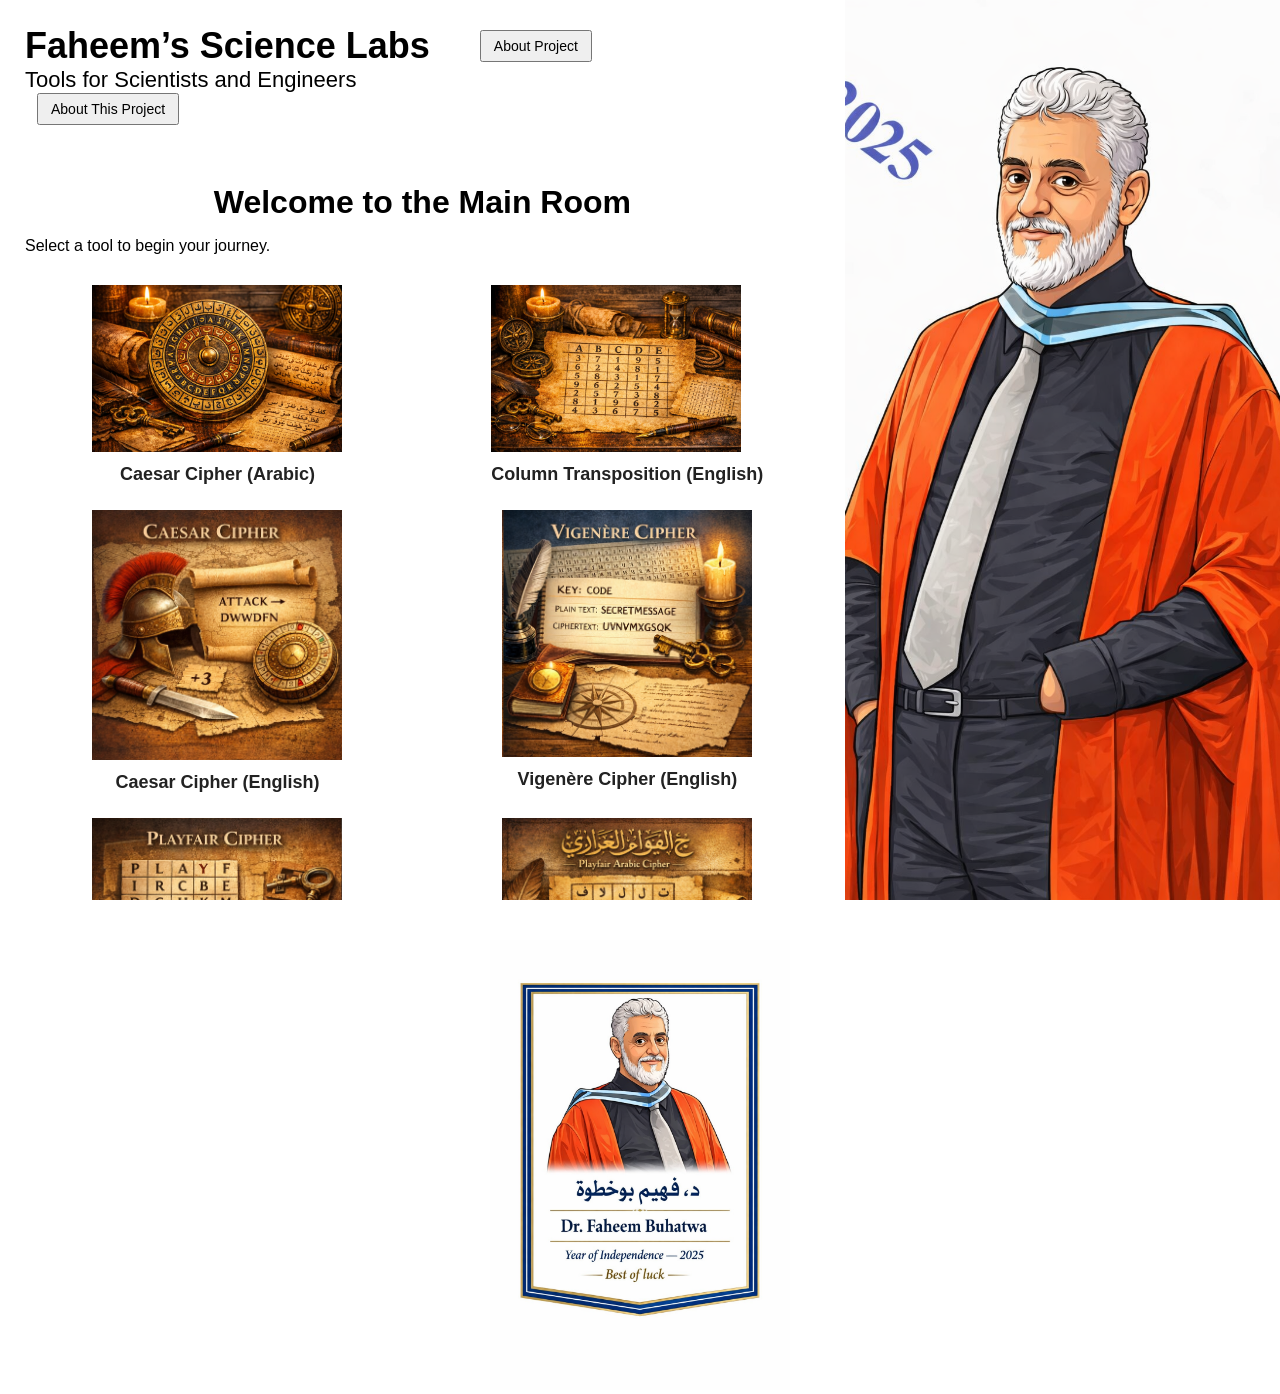
==== commit 115e556f: "Update index.html" ====
--- a/index.html
+++ b/index.html
@@ -89,15 +89,21 @@
   <!-- LEFT COLUMN -->
   <div class="left-column">
 
-    <h1 style="margin:0; padding:0; font-size:36px; font-weight:700; text-align:left;">
+    <!-- UPDATED HEADER WITH BUTTON -->
+    <h1 style="margin:0; padding:0; font-size:36px; font-weight:700; text-align:left; display:flex; align-items:center;">
         Faheem’s Science Labs
+        <span style="display:inline-block; width:50px;"></span>
+        <button onclick="document.getElementById('aboutProjectModal').style.display='block'"
+                style="padding: 6px 12px; font-size: 14px; cursor: pointer;">
+            About Project
+        </button>
     </h1>
 
     <h2 style="margin:0; padding:0; font-size:22px; font-weight:400; text-align:left;">
         Tools for Scientists and Engineers
     </h2>
 
-    <!-- OPEN BUTTON -->
+    <!-- OPEN BUTTON (kept as-is) -->
     <button onclick="document.getElementById('dualBox').style.display='flex'"
             style="padding: 6px 12px; font-size: 14px; cursor: pointer; margin-left: 12px;">
         About This Project
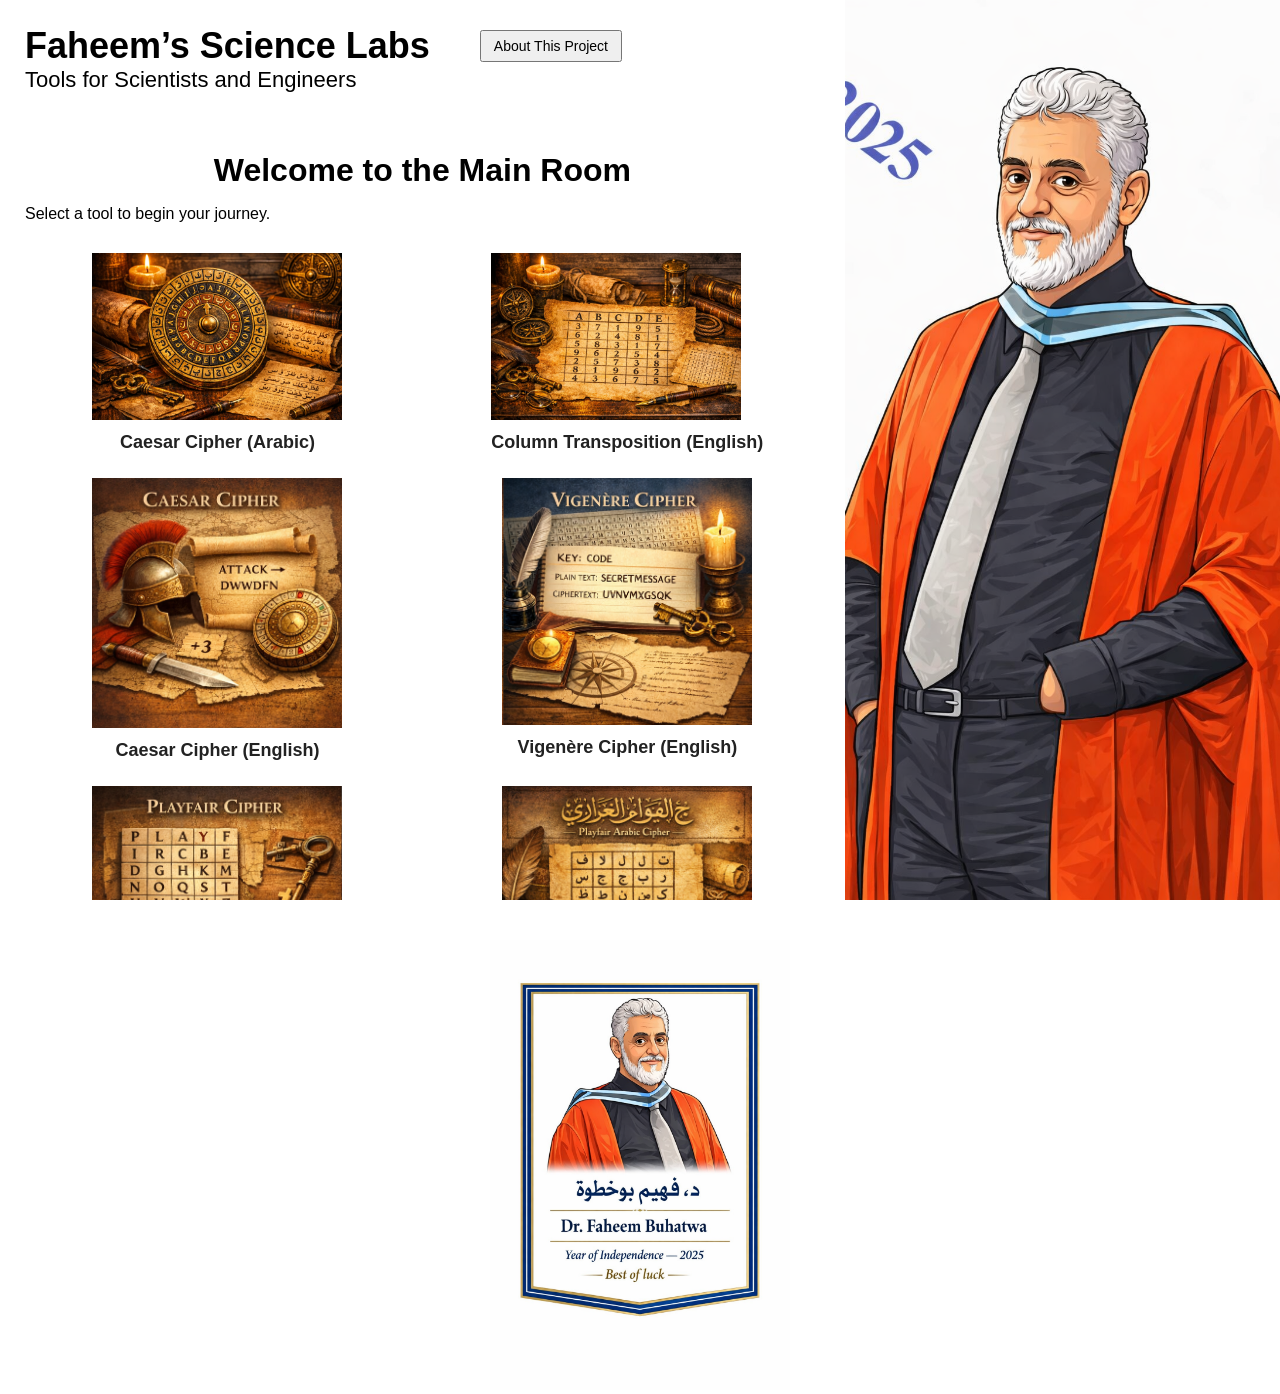
==== commit 5d3913ec: "Update index.html" ====
--- a/index.html
+++ b/index.html
@@ -89,25 +89,19 @@
   <!-- LEFT COLUMN -->
   <div class="left-column">
 
-    <!-- UPDATED HEADER WITH BUTTON -->
+    <!-- HEADER WITH SINGLE MOVED BUTTON -->
     <h1 style="margin:0; padding:0; font-size:36px; font-weight:700; text-align:left; display:flex; align-items:center;">
         Faheem’s Science Labs
         <span style="display:inline-block; width:50px;"></span>
-        <button onclick="document.getElementById('aboutProjectModal').style.display='block'"
+        <button onclick="document.getElementById('dualBox').style.display='flex'"
                 style="padding: 6px 12px; font-size: 14px; cursor: pointer;">
-            About Project
+            About This Project
         </button>
     </h1>
 
     <h2 style="margin:0; padding:0; font-size:22px; font-weight:400; text-align:left;">
         Tools for Scientists and Engineers
     </h2>
-
-    <!-- OPEN BUTTON (kept as-is) -->
-    <button onclick="document.getElementById('dualBox').style.display='flex'"
-            style="padding: 6px 12px; font-size: 14px; cursor: pointer; margin-left: 12px;">
-        About This Project
-    </button>
 
     <!-- dualBox -->
     <div id="dualBox"
@@ -237,7 +231,7 @@
 </footer>
 
 
-<!-- ABOUT PROJECT MODAL -->
+<!-- ABOUT PROJECT MODAL (currently unused, but kept) -->
 <div id="aboutProjectModal" style="
     display:none;
     position:fixed;
